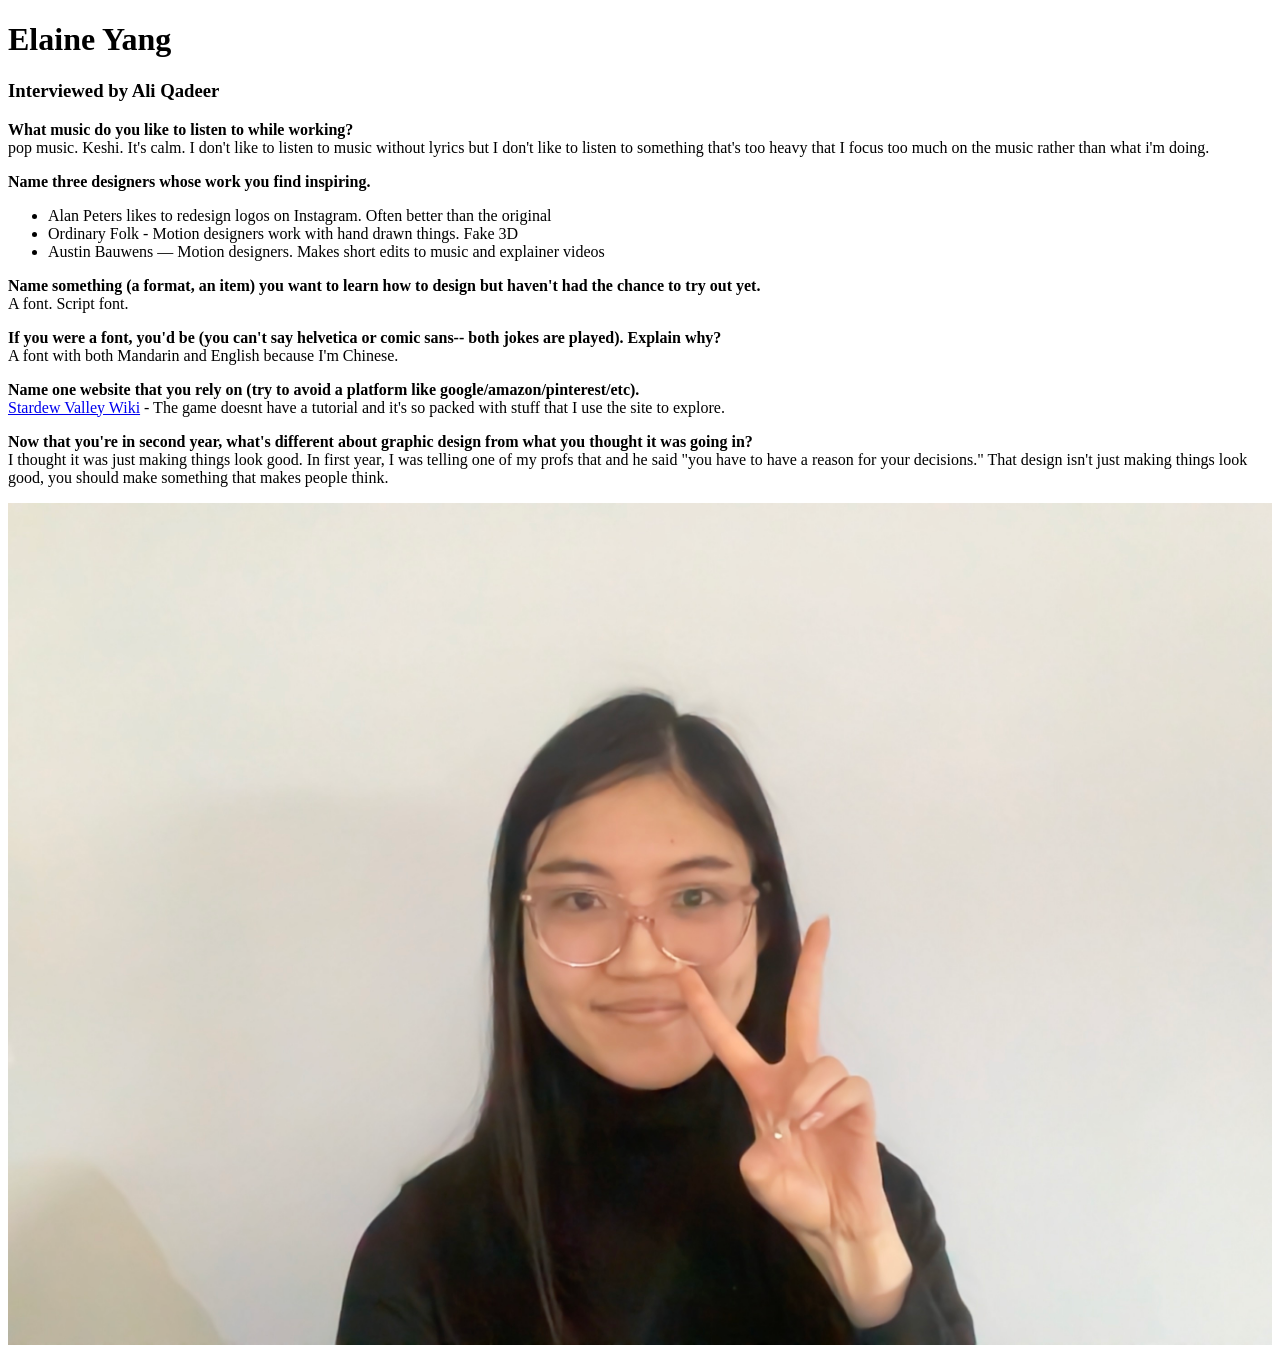
==== w02/index.html @ a1effb29 "created workshop 2" ====
<!DOCTYPE html>

<!--
the url for the live site lives here:
https://alisq.github.io/GD22026/interview.html
-->

<html>
    <head>
        <title> Interview - Elaine Yang — 2026</title>
    </head>
    <body>
<h1>Elaine Yang</h1>

<h3>Interviewed by Ali Qadeer</h3>

<p>
<strong>What music do you like to listen to while working?</strong><br />
pop music. Keshi. It's calm. I don't like to listen to music without lyrics but I don't like to listen to something that's too heavy that I focus too much on the music rather than what i'm doing.
</p>

<p>
<strong>Name three designers whose work you find inspiring.</strong><br />
    <ul>
        <li>Alan Peters likes to redesign logos on Instagram. Often better than the original</li>
        <li>Ordinary Folk - Motion designers work with hand drawn things. Fake 3D</li>
        <li>Austin Bauwens — Motion designers. Makes short edits to music and explainer videos</li>
    </ul>
</p>

<p>
<strong>Name something (a format, an item) you want to learn how to design but haven't had the chance to try out yet.</strong> <br />
A font. Script font. 
</p>

<p>
<strong>If you were a font, you'd be (you can't say helvetica or comic sans-- both jokes are played). Explain why?</strong><br />
A font with both Mandarin and English because I'm Chinese. 
</p>

<p>
    <strong>Name one website that you rely on (try to avoid a platform like google/amazon/pinterest/etc).</strong><br />
    <a href="https://www.stardewvalleywiki.com/Stardew_Valley_Wiki" target="_blank">Stardew Valley Wiki</a> - The game doesnt have a tutorial and it's so packed with stuff that I use the site to explore.
</p>

<p>
<strong>Now that you're in second year, what's different about graphic design from what you thought it was going in?</strong><br />
I thought it was just making things look good. In first year, I was telling one of my profs that and he said "you have to have a reason for your decisions."  That design isn't just making things look good, you should make something that makes people think. 
</p>

<img src="images/elaine.jpg" style="max-width:100%"/>
    </body>
</html>
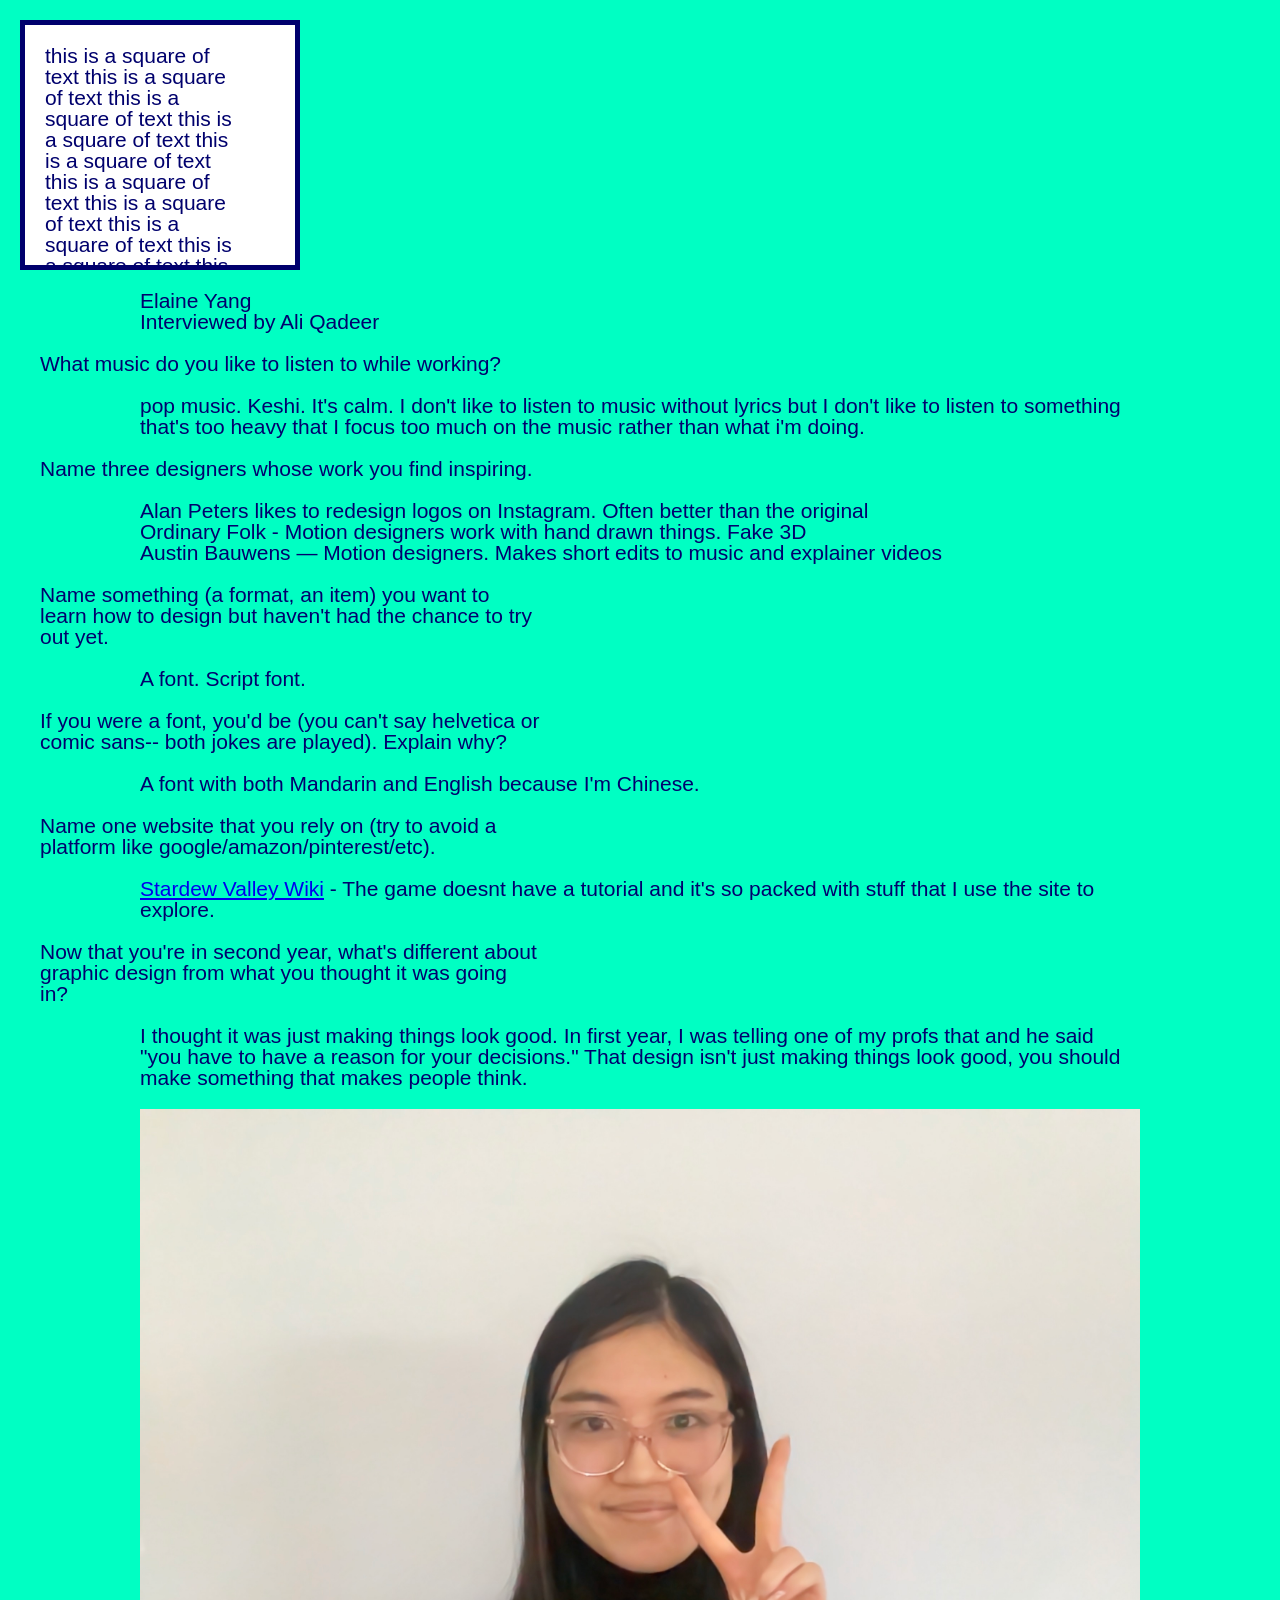
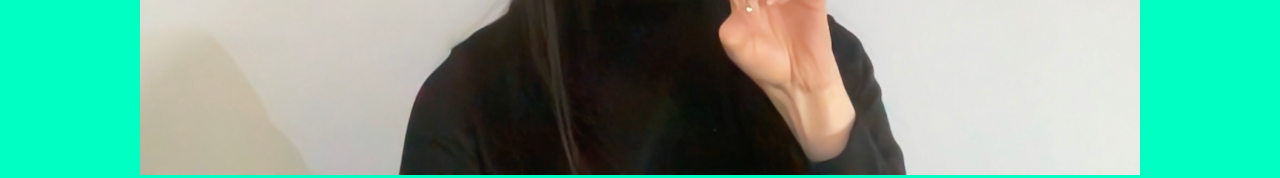
==== commit afa599c5: "added workshop" ====
--- a/w02/index.html
+++ b/w02/index.html
@@ -7,47 +7,81 @@
 
 <html>
     <head>
-        <title> Interview - Elaine Yang — 2026</title>
+        <title> INTERVIEW - Elaine Yang — 2026</title>
+        <link rel="stylesheet" href="style/main.css"/>
     </head>
     <body>
+
+        <div id="square">
+            this is a square of text
+            this is a square of text
+            this is a square of text
+            this is a square of text
+            this is a square of text
+            this is a square of text
+            this is a square of text
+            this is a square of text
+            this is a square of text
+            this is a square of text
+            this is a square of text
+        </div>
+
+
+        <div class="container">
 <h1>Elaine Yang</h1>
 
 <h3>Interviewed by Ali Qadeer</h3>
 
-<p>
-<strong>What music do you like to listen to while working?</strong><br />
-pop music. Keshi. It's calm. I don't like to listen to music without lyrics but I don't like to listen to something that's too heavy that I focus too much on the music rather than what i'm doing.
-</p>
+<div class="q_and_a">
+    <p class="question">
+        What music do you like to listen to while working?
+    </p>
+    <p class="answer">
+        pop music. Keshi. It's calm. I don't like to listen to music without lyrics but I don't like to listen to something that's too heavy that I focus too much on the music rather than what i'm doing.
+    </p>    
+</div>
 
-<p>
-<strong>Name three designers whose work you find inspiring.</strong><br />
+<div class="q_and_a">
+    <p class="question">Name three designers whose work you find inspiring.</p>
+    <p class="answer">
     <ul>
         <li>Alan Peters likes to redesign logos on Instagram. Often better than the original</li>
         <li>Ordinary Folk - Motion designers work with hand drawn things. Fake 3D</li>
         <li>Austin Bauwens — Motion designers. Makes short edits to music and explainer videos</li>
     </ul>
 </p>
+</div>
 
-<p>
-<strong>Name something (a format, an item) you want to learn how to design but haven't had the chance to try out yet.</strong> <br />
+<div class="q_and_a">
+    <p class="question">Name something (a format, an item) you want to learn how to design but haven't had the chance to try out yet.</strongp>
+        <p class="answer">
 A font. Script font. 
 </p>
+</div>
 
-<p>
-<strong>If you were a font, you'd be (you can't say helvetica or comic sans-- both jokes are played). Explain why?</strong><br />
+<div class="q_and_a">
+    <p class="question">If you were a font, you'd be (you can't say helvetica or comic sans-- both jokes are played). Explain why?</p>
+    <p class="answer">
 A font with both Mandarin and English because I'm Chinese. 
 </p>
+</div>
 
-<p>
-    <strong>Name one website that you rely on (try to avoid a platform like google/amazon/pinterest/etc).</strong><br />
+<div class="q_and_a">
+<p class="question">
+    Name one website that you rely on (try to avoid a platform like google/amazon/pinterest/etc).</p>
+        <p class="answer">
     <a href="https://www.stardewvalleywiki.com/Stardew_Valley_Wiki" target="_blank">Stardew Valley Wiki</a> - The game doesnt have a tutorial and it's so packed with stuff that I use the site to explore.
 </p>
+</div>
 
-<p>
-<strong>Now that you're in second year, what's different about graphic design from what you thought it was going in?</strong><br />
+<div class="q_and_a">
+    <p class="question">Now that you're in second year, what's different about graphic design from what you thought it was going in?</p>
+    <p class="answer">
 I thought it was just making things look good. In first year, I was telling one of my profs that and he said "you have to have a reason for your decisions."  That design isn't just making things look good, you should make something that makes people think. 
 </p>
+</div>
 
-<img src="images/elaine.jpg" style="max-width:100%"/>
+<img src="images/elaine.jpg" />
+</div>
     </body>
 </html>
--- a/w02/style/main.css
+++ b/w02/style/main.css
@@ -0,0 +1,108 @@
+/* h1 {
+    font-size:100px;
+    font-weight:normal;
+}
+
+h3 {
+
+}
+
+p {
+    color:red;
+} */
+
+/* http://meyerweb.com/eric/tools/css/reset/ 
+   v2.0 | 20110126
+   License: none (public domain)
+*/
+
+html, body, div, span, applet, object, iframe,
+h1, h2, h3, h4, h5, h6, p, blockquote, pre,
+a, abbr, acronym, address, big, cite, code,
+del, dfn, em, img, ins, kbd, q, s, samp,
+small, strike, strong, sub, sup, tt, var,
+b, u, i, center,
+dl, dt, dd, ol, ul, li,
+fieldset, form, label, legend,
+table, caption, tbody, tfoot, thead, tr, th, td,
+article, aside, canvas, details, embed, 
+figure, figcaption, footer, header, hgroup, 
+menu, nav, output, ruby, section, summary,
+time, mark, audio, video {
+	margin: 0;
+	padding: 0;
+	border: 0;
+	font-size: 100%;
+	font: inherit;
+	vertical-align: baseline;
+}
+/* HTML5 display-role reset for older browsers */
+article, aside, details, figcaption, figure, 
+footer, header, hgroup, menu, nav, section {
+	display: block;
+}
+body {
+	line-height: 1;
+}
+ol, ul {
+	list-style: none;
+}
+blockquote, q {
+	quotes: none;
+}
+blockquote:before, blockquote:after,
+q:before, q:after {
+	content: '';
+	content: none;
+}
+table {
+	border-collapse: collapse;
+	border-spacing: 0;
+}
+
+
+
+
+html {
+    font-size:21px;
+}
+
+body {
+    
+    background-color:#00FFC3;
+    color:rgb(0, 0, 109);
+    font-family:sans-serif;
+}
+
+.container {
+    max-width:1000px;
+    margin:auto;
+}
+
+
+img {
+    width:100%;
+}
+
+.q_and_a {
+    margin:1em 0;
+}
+
+.question {
+    margin-left:-100px;
+    max-width:50%;
+    margin-bottom:1em;
+}
+
+
+#square {
+    width:200px;
+    height:200px;
+    background:white;
+    overflow:scroll;
+    
+    padding:20px;
+    border:5px solid rgb(0, 0, 109);
+    margin:20px;
+    padding-right:50px;
+}
